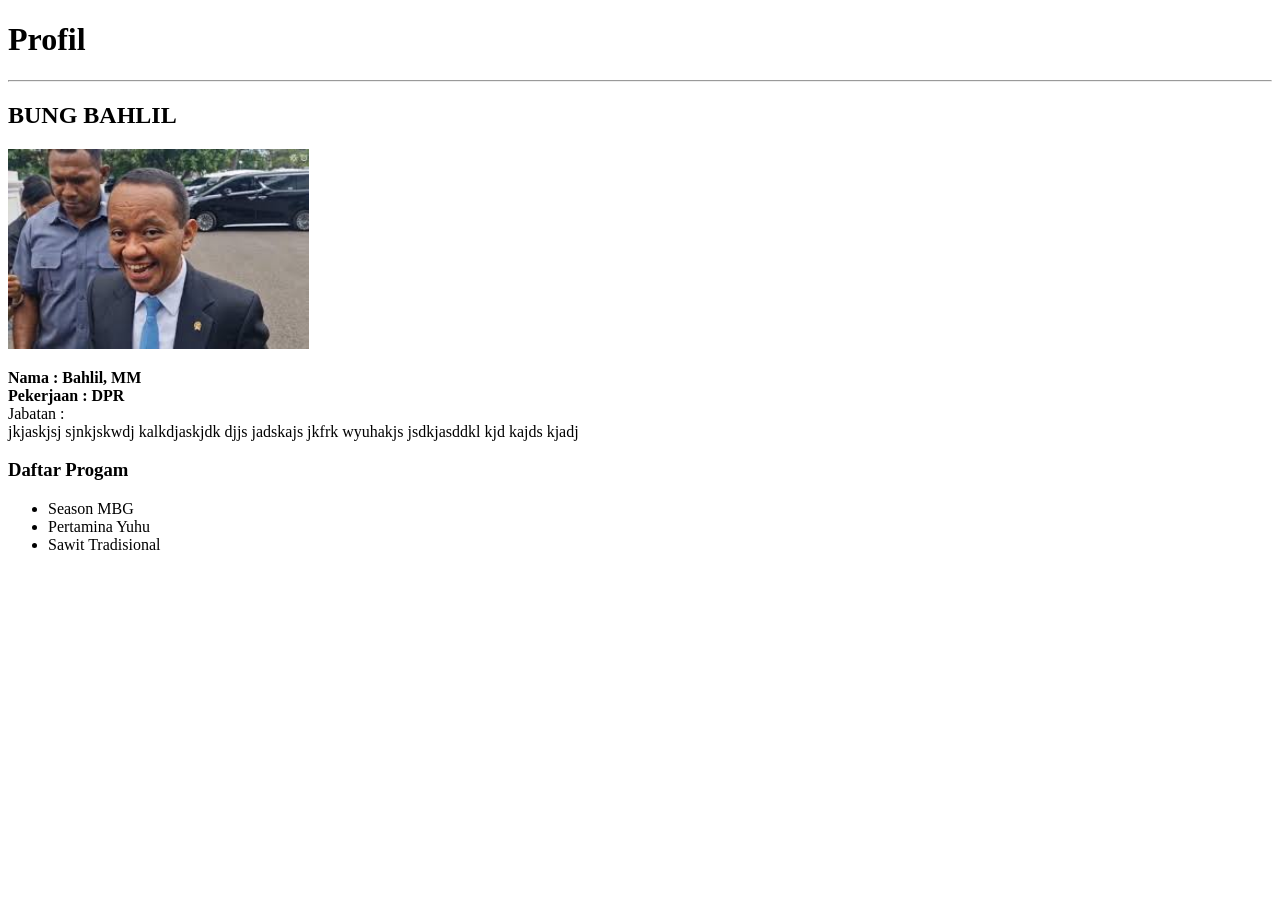
==== index.html @ a35c583d "add homepage" ====
<!DOCTYPE html>
<html lang="en">
<head>
    <meta charset="UTF-8">
    <meta name="viewport" content="width=device-width, initial-scale=1.0">
    <title>Bahlil Saja</title>
</head>
<body>
    <h1>Profil</h1>
    <hr>
    <h2>BUNG BAHLIL</h2>
    <img src="Images/BAHLIL.jpg" alt="DPR RI" height="200px"/>
    <p>
        <b>Nama : Bahlil, MM <br>
        Pekerjaan : DPR </b> <br>
        Jabatan : <br>jkjaskjsj sjnkjskwdj kalkdjaskjdk 
        djjs jadskajs jkfrk wyuhakjs jsdkjasddkl
         kjd kajds kjadj 
    </p>
    <h3>Daftar Progam</h3>
    <ul>
        <li>Season MBG</li>
        <li>Pertamina Yuhu</li>
        <li>Sawit Tradisional</li>
    </ul>
</body>
</html>
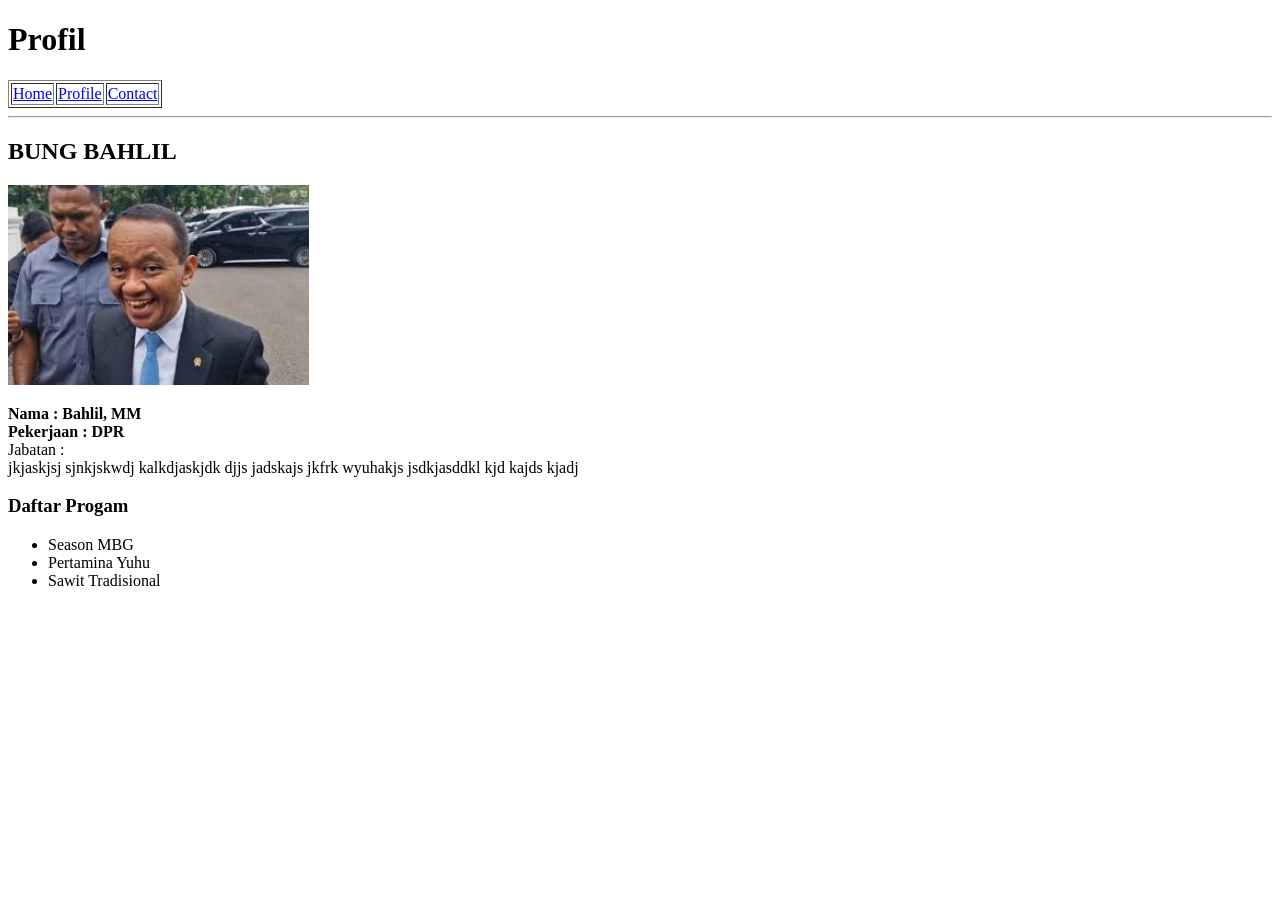
==== commit 53805cd4: "add navigation" ====
--- a/index.html
+++ b/index.html
@@ -7,6 +7,19 @@
 </head>
 <body>
     <h1>Profil</h1>
+    <table border="black"> 
+        <tr>
+            <td>
+                <a href="index.html">Home</a> 
+            </td>
+            <td>
+               <a href="Profile.html">Profile</a> 
+            </td>
+            <td>
+                <a href="Contact.html">Contact</a>
+            </td>
+        </tr>
+    </table>
     <hr>
     <h2>BUNG BAHLIL</h2>
     <img src="Images/BAHLIL.jpg" alt="DPR RI" height="200px"/>
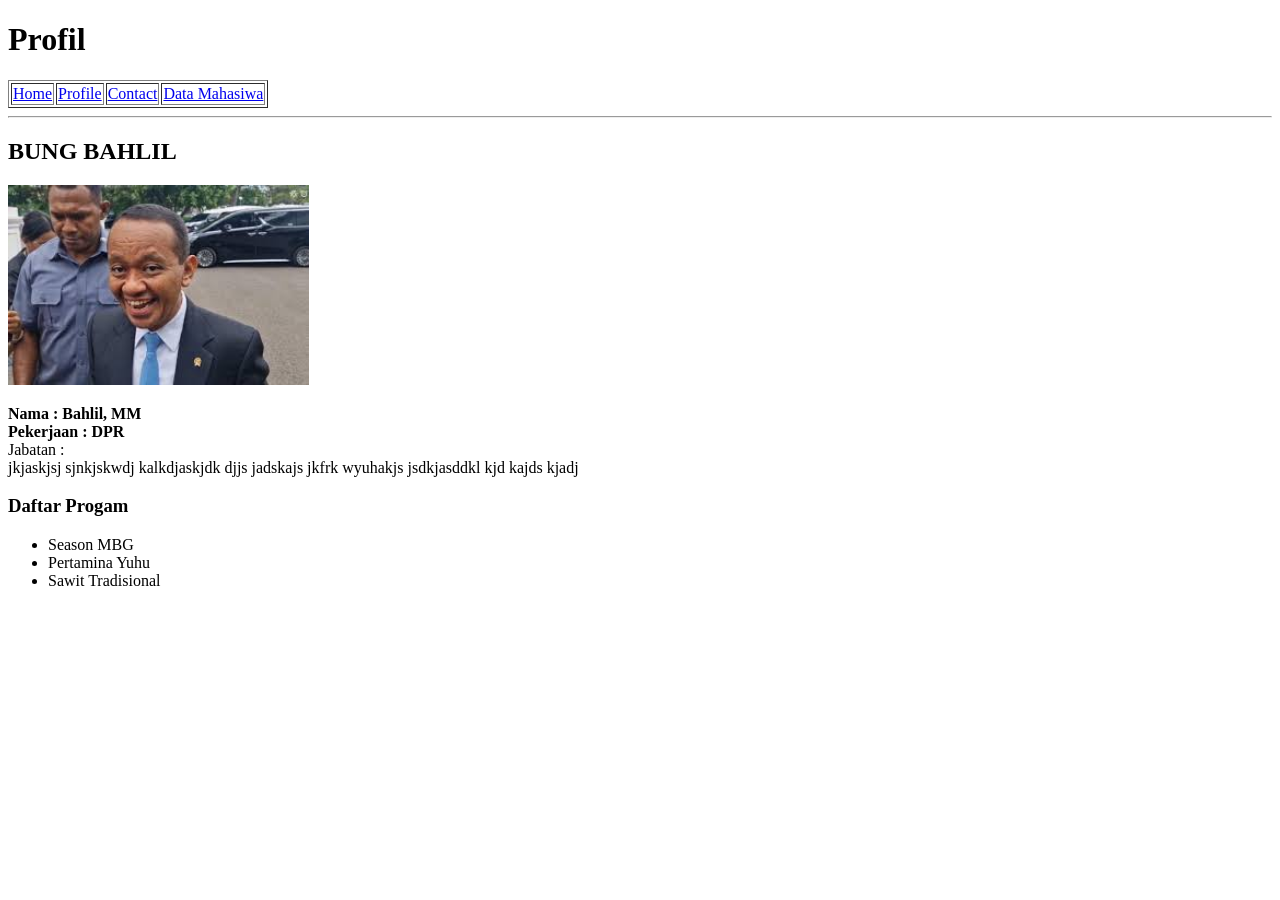
==== commit 41171818: "add form" ====
--- a/index.html
+++ b/index.html
@@ -17,6 +17,9 @@
             </td>
             <td>
                 <a href="Contact.html">Contact</a>
+            </td>
+            <td>
+                <a href="mahasiswa.html">Data Mahasiwa</a>
             </td>
         </tr>
     </table>
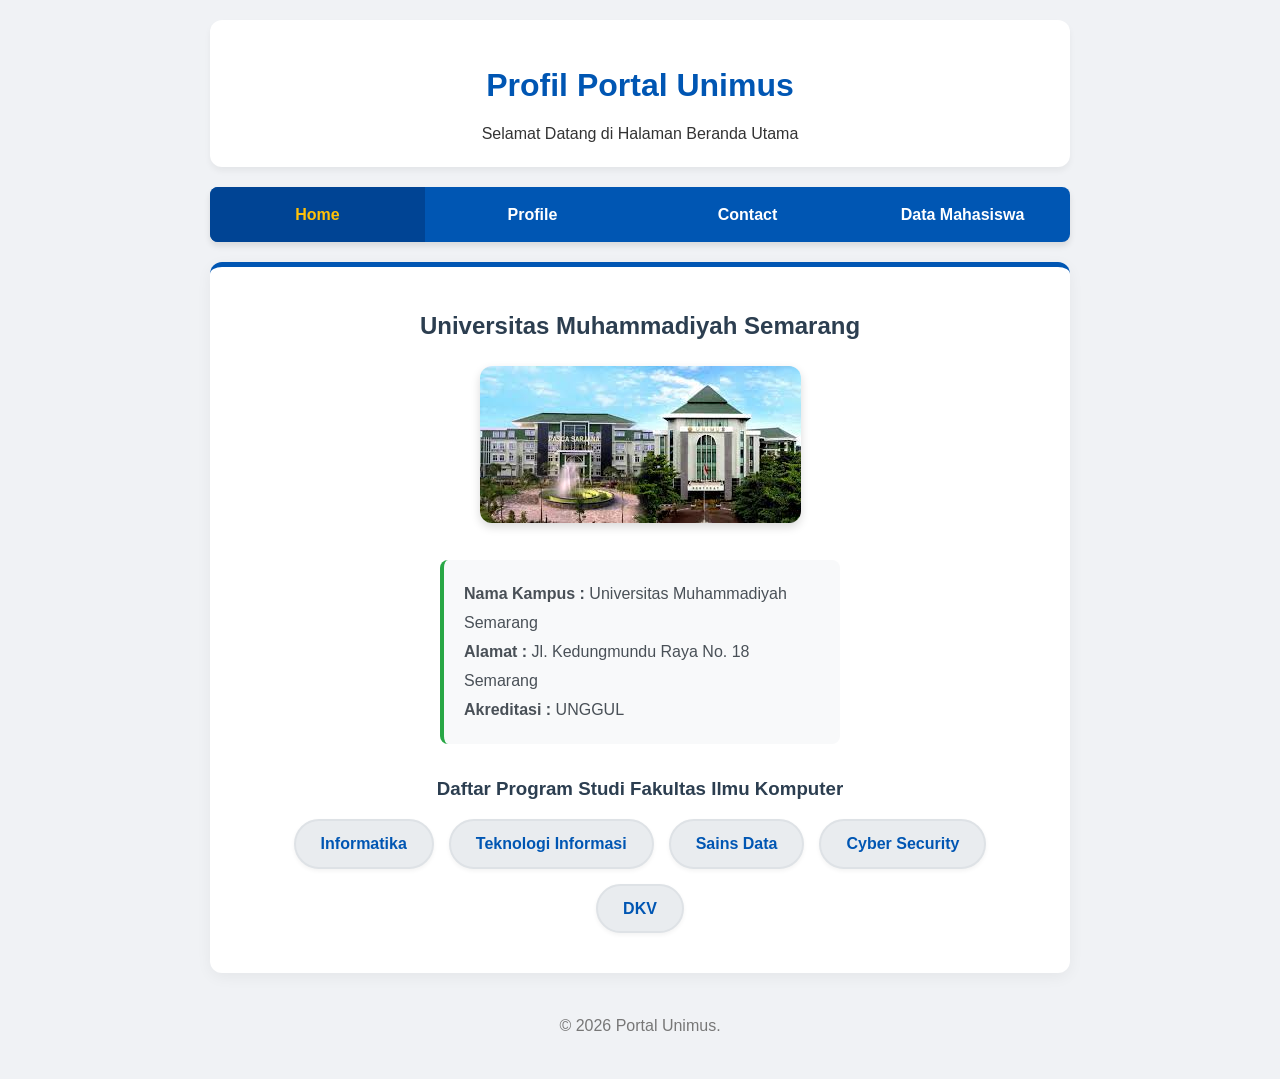
==== commit 0b81f1e5: "Update Css dan Struktur, untuk wekkly" ====
--- a/index.html
+++ b/index.html
@@ -1,43 +1,57 @@
 <!DOCTYPE html>
-<html lang="en">
+<html lang="id">
 <head>
     <meta charset="UTF-8">
     <meta name="viewport" content="width=device-width, initial-scale=1.0">
-    <title>Bahlil Saja</title>
+    <title>Portal Zulfa - Home</title>
+    <link rel="stylesheet" href="CSS/style.css">
 </head>
 <body>
-    <h1>Profil</h1>
-    <table border="black"> 
-        <tr>
-            <td>
-                <a href="index.html">Home</a> 
-            </td>
-            <td>
-               <a href="Profile.html">Profile</a> 
-            </td>
-            <td>
-                <a href="Contact.html">Contact</a>
-            </td>
-            <td>
-                <a href="mahasiswa.html">Data Mahasiwa</a>
-            </td>
-        </tr>
-    </table>
-    <hr>
-    <h2>BUNG BAHLIL</h2>
-    <img src="Images/BAHLIL.jpg" alt="DPR RI" height="200px"/>
-    <p>
-        <b>Nama : Bahlil, MM <br>
-        Pekerjaan : DPR </b> <br>
-        Jabatan : <br>jkjaskjsj sjnkjskwdj kalkdjaskjdk 
-        djjs jadskajs jkfrk wyuhakjs jsdkjasddkl
-         kjd kajds kjadj 
-    </p>
-    <h3>Daftar Progam</h3>
-    <ul>
-        <li>Season MBG</li>
-        <li>Pertamina Yuhu</li>
-        <li>Sawit Tradisional</li>
-    </ul>
+    <div class="container">
+        
+        <header class="site-header">
+            <h1>Profil Portal Unimus</h1>
+            <p>Selamat Datang di Halaman Beranda Utama</p>
+        </header>
+
+        <nav class="site-nav">
+            <ul>
+                <li><a href="index.html" class="active">Home</a></li>
+                <li><a href="Profile.html">Profile</a></li>
+                <li><a href="Contact.html">Contact</a></li>
+                <li><a href="mahasiswa.html">Data Mahasiswa</a></li>
+            </ul>
+        </nav>
+
+        <main class="site-content">
+            <div class="home-card">
+                <h2>Universitas Muhammadiyah Semarang</h2>
+                
+                <img src="Images/Unimus.jpg" alt="Kampus Aing" class="hero-image"/>
+                
+                <div class="info-section">
+                    <p>
+                        <strong>Nama Kampus :</strong> Universitas Muhammadiyah Semarang <br>
+                        <strong>Alamat :</strong> Jl. Kedungmundu Raya No. 18 Semarang <br>
+                        <strong>Akreditasi :</strong> UNGGUL 
+                    </p>
+                </div>
+
+                <h3>Daftar Program Studi Fakultas Ilmu Komputer</h3>
+                <ul class="prodi-list">
+                    <li>Informatika</li>
+                    <li>Teknologi Informasi</li>
+                    <li>Sains Data</li>
+                    <li>Cyber Security</li>
+                    <li>DKV</li>
+                </ul>
+            </div>
+        </main>
+
+        <footer class="site-footer">
+            <p>&copy; 2026 Portal Unimus.</p>
+        </footer>
+
+    </div>
 </body>
 </html>
--- a/CSS/style.css
+++ b/CSS/style.css
@@ -0,0 +1,165 @@
+/* =========================================
+   1. PENGATURAN DASAR & LAYOUT UTAMA
+========================================= */
+* {
+    margin: 0;
+    padding: 0;
+    box-sizing: border-box;
+}
+
+body {
+    font-family: 'Segoe UI', Tahoma, Geneva, Verdana, sans-serif;
+    background-color: #f0f2f5;
+    color: #333333;
+    line-height: 1.6;
+    display: flex;
+    flex-direction: column;
+    min-height: 100vh;
+}
+
+.container {
+    max-width: 900px;
+    margin: 20px auto;
+    width: 100%;
+    padding: 0 20px;
+}
+
+/* =========================================
+   2. HEADER & FOOTER
+========================================= */
+.site-header {
+    text-align: center;
+    padding: 40px 20px 20px;
+    background-color: #ffffff;
+    border-radius: 12px;
+    box-shadow: 0 4px 6px rgba(0,0,0,0.05);
+    margin-bottom: 20px;
+}
+
+.site-header h1 {
+    color: #0056b3;
+    margin-bottom: 10px;
+}
+
+.site-footer {
+    text-align: center;
+    padding: 20px;
+    color: #777777;
+    margin-top: auto;
+}
+
+/* =========================================
+   3. MENU NAVIGASI (Sama seperti Contact)
+========================================= */
+.site-nav {
+    background-color: #0056b3;
+    border-radius: 8px;
+    overflow: hidden;
+    margin-bottom: 20px;
+    box-shadow: 0 4px 6px rgba(0,0,0,0.1);
+}
+
+.site-nav ul {
+    list-style: none;
+    display: flex;
+    justify-content: center;
+    flex-wrap: wrap; 
+}
+
+.site-nav li {
+    flex: 1;
+    text-align: center;
+}
+
+.site-nav a {
+    display: block;
+    color: #ffffff;
+    text-decoration: none;
+    padding: 15px 20px;
+    font-weight: 600;
+    transition: background-color 0.3s ease;
+}
+
+.site-nav a:hover, .site-nav a.active {
+    background-color: #004494;
+    color: #ffc107; /* Aksen menu kuning */
+}
+
+/* =========================================
+   4. KONTEN HALAMAN HOME (BERANDA)
+========================================= */
+.home-card {
+    background-color: #ffffff;
+    padding: 40px;
+    border-radius: 12px;
+    box-shadow: 0 4px 15px rgba(0,0,0,0.05);
+    border-top: 5px solid #0056b3; /* Garis biru di atas kartu */
+    margin-bottom: 20px;
+    text-align: center; /* Memusatkan isi konten beranda */
+}
+
+.home-card h2 {
+    color: #2c3e50;
+    margin-bottom: 20px;
+}
+
+/* Gambar Kampus */
+.hero-image {
+    max-width: 100%;
+    height: auto;
+    max-height: 350px;
+    object-fit: cover;
+    border-radius: 12px;
+    box-shadow: 0 4px 10px rgba(0,0,0,0.15);
+    margin-bottom: 30px;
+}
+
+/* Kotak Informasi Kelas/Alamat */
+.info-section {
+    background-color: #f8f9fa;
+    padding: 20px;
+    border-radius: 8px;
+    border-left: 4px solid #28a745; /* Aksen hijau */
+    text-align: left;
+    margin: 0 auto 30px auto;
+    display: block;
+    max-width: 400px; /* Agar kotaknya rapi di tengah */
+}
+
+.info-section p {
+    color: #495057;
+    line-height: 1.8;
+}
+
+.home-card h3 {
+    color: #2c3e50;
+    margin-bottom: 15px;
+}
+
+/* Daftar Program Studi bergaya Badge/Pil */
+.prodi-list {
+    list-style: none;
+    padding: 0;
+    display: flex;
+    justify-content: center;
+    gap: 15px;
+    flex-wrap: wrap;
+}
+
+.prodi-list li {
+    background-color: #e9ecef;
+    color: #0056b3;
+    padding: 10px 25px;
+    border-radius: 50px; /* Membuat bentuknya bulat seperti pil */
+    font-weight: bold;
+    box-shadow: 0 2px 4px rgba(0,0,0,0.05);
+    border: 2px solid #dee2e6;
+    transition: all 0.3s ease;
+}
+
+.prodi-list li:hover {
+    background-color: #0056b3;
+    color: #ffffff;
+    border-color: #0056b3;
+    transform: translateY(-3px); /* Efek mengambang saat disentuh kursor */
+}
